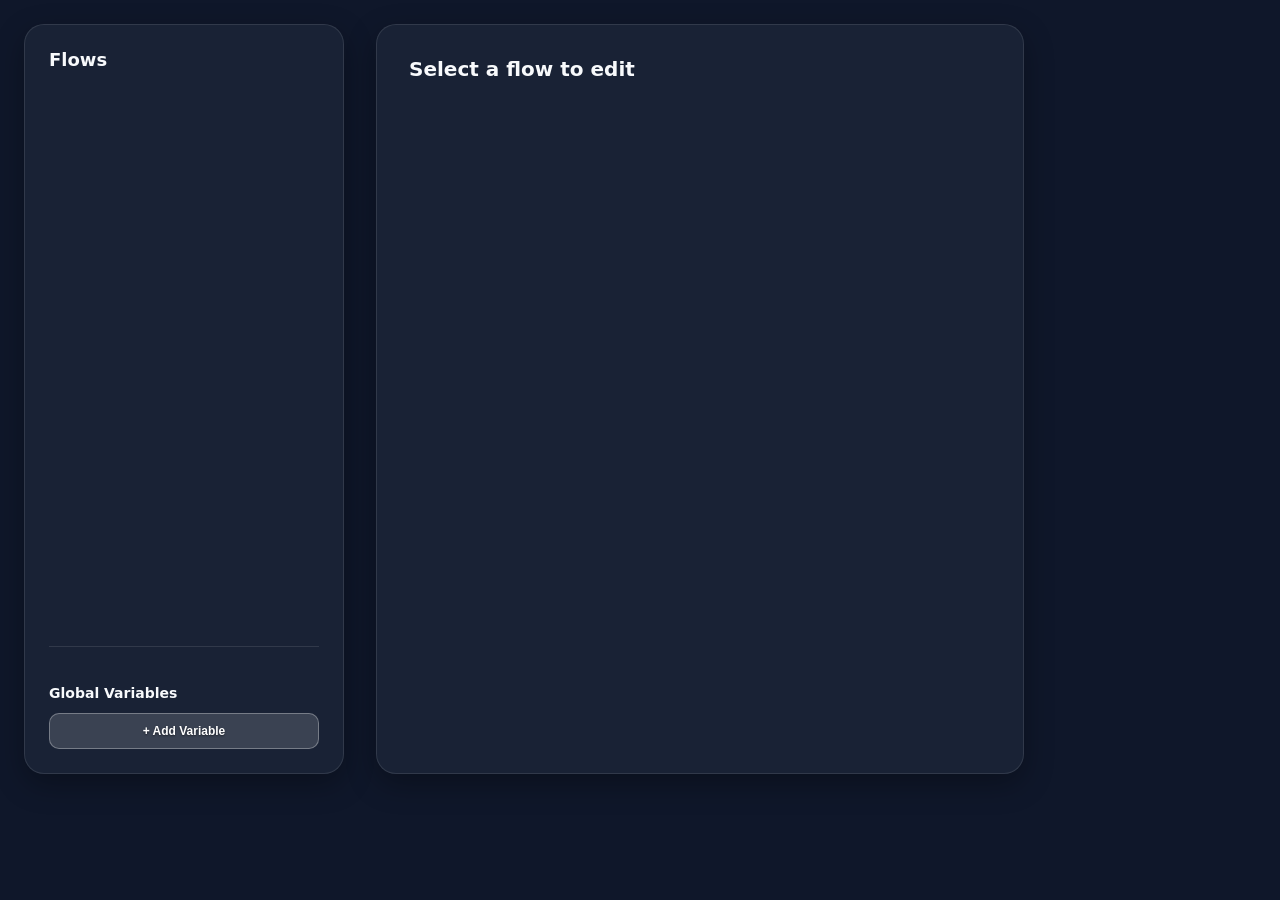
==== popup/manager.html @ d11d2a37 "Release v1.5.0: New Dashboard, Step Editor, Variable System, and API Mapping." ====
<!DOCTYPE html>
<html>
<head>
    <meta charset="UTF-8">
    <title>AutoFlow Dashboard</title>
    <link rel="stylesheet" href="popup.css">
    <style>
        :root {
            --primary: #6366f1;
            --primary-hover: #4f46e5;
            --bg: #0f172a;
            --sidebar-bg: rgba(30, 41, 59, 0.7);
            --card-bg: rgba(255, 255, 255, 0.03);
            --text-main: #f8fafc;
            --text-dim: #94a3b8;
            --success: #22c55e;
        }
        body { width: 1000px; height: 750px; margin: 0; padding: 24px; background: var(--bg); color: var(--text-main); font-family: 'Inter', system-ui, sans-serif; overflow: hidden; }
        .dashboard-container { display: grid; grid-template-columns: 320px 1fr; gap: 32px; height: 100%; }
        
        .sidebar { background: var(--sidebar-bg); backdrop-filter: blur(12px); border-radius: 20px; padding: 24px; border: 1px solid rgba(255, 255, 255, 0.1); display: flex; flex-direction: column; gap: 20px; box-shadow: 0 10px 30px rgba(0,0,0,0.3); overflow: hidden; }
        .session-list { flex-grow: 1; overflow-y: auto; margin-right: -10px; padding-right: 10px; }
        .main-content { background: var(--sidebar-bg); backdrop-filter: blur(12px); border-radius: 20px; padding: 32px; border: 1px solid rgba(255, 255, 255, 0.1); overflow-y: auto; box-shadow: 0 10px 30px rgba(0,0,0,0.3); }

        .section-header { font-size: 14px; text-transform: uppercase; letter-spacing: 0.1em; color: var(--text-dim); margin-bottom: 12px; font-weight: 700; }
        
        /* Premium Buttons */
        .main-btn { background: var(--primary); color: white; border: none; padding: 10px 24px; border-radius: 12px; font-weight: 600; cursor: pointer; transition: all 0.3s; box-shadow: 0 4px 12px rgba(99, 102, 241, 0.3); }
        .main-btn:hover { background: var(--primary-hover); transform: translateY(-1px); box-shadow: 0 6px 16px rgba(99, 102, 241, 0.4); }
        
        .secondary-btn { background: rgba(255, 255, 255, 0.15); color: #fff; border: 1px solid rgba(255, 255, 255, 0.3); padding: 10px 16px; border-radius: 10px; font-weight: 600; cursor: pointer; transition: all 0.2s; text-shadow: 0 1px 2px rgba(0,0,0,0.5); }
        .secondary-btn:hover { background: var(--primary); border-color: var(--primary); transform: translateY(-1px); }

        /* Step Editor Styles */
        .step-item { background: var(--card-bg); border-radius: 12px; padding: 16px; margin-bottom: 12px; border: 1px solid rgba(255, 255, 255, 0.05); display: flex; align-items: start; gap: 16px; transition: transform 0.2s, background 0.2s; }
        .step-item:hover { background: rgba(255, 255, 255, 0.06); transform: translateX(4px); }
        
        .step-index { background: var(--primary); color: white; width: 28px; height: 28px; border-radius: 8px; display: flex; align-items: center; justify-content: center; font-size: 13px; font-weight: 700; flex-shrink: 0; box-shadow: 0 2px 8px rgba(99, 102, 241, 0.3); }
        .step-details { flex-grow: 1; }
        .step-type { font-weight: 800; text-transform: uppercase; font-size: 12px; color: #818cf8; letter-spacing: 0.05em; }
        .step-selector { font-size: 12px; color: var(--text-dim); display: block; margin-top: 4px; font-family: 'JetBrains Mono', 'Fira Code', monospace; background: rgba(0,0,0,0.2); padding: 4px 8px; border-radius: 6px; }
        
        .step-input { background: rgba(15, 23, 42, 0.9); border: 1px solid rgba(255, 255, 255, 0.1); color: #fff; border-radius: 8px; padding: 8px 12px; width: 100%; margin-top: 12px; font-size: 13px; outline: none; transition: border-color 0.2s; }
        .step-input:focus { border-color: var(--primary); box-shadow: 0 0 0 2px rgba(99, 102, 241, 0.2); }

        .var-section { margin-top: auto; padding-top: 24px; border-top: 1px solid rgba(255, 255, 255, 0.1); }
        .var-item { display: flex; gap: 12px; margin-bottom: 12px; align-items: center; }
        .var-input { background: rgba(15, 23, 42, 0.9); border: 1px solid rgba(255, 255, 255, 0.1); color: #fff; border-radius: 6px; padding: 6px 10px; font-size: 12px; flex-grow: 1; }
        
        .save-banner { position: fixed; bottom: 32px; right: 32px; background: var(--success); color: white; padding: 14px 28px; border-radius: 12px; font-weight: 600; box-shadow: 0 10px 25px rgba(34, 197, 94, 0.4); z-index: 1000; opacity: 0; transform: translateY(20px); transition: all 0.4s cubic-bezier(0.175, 0.885, 0.32, 1.275); pointer-events: none; }
        .save-banner.show { opacity: 1; transform: translateY(0); }

        .api-mapping { margin-top: 12px; border-top: 1px dashed rgba(251, 191, 36, 0.3); padding-top: 8px; }
        .api-call-item { display: flex; align-items: center; gap: 8px; font-size: 11px; margin-bottom: 4px; color: #e2e8f0; }
        .api-method { font-weight: bold; padding: 1px 4px; border-radius: 4px; background: rgba(16, 185, 129, 0.2); color: #10b981; min-width: 40px; text-align: center; }
        .api-url { white-space: nowrap; overflow: hidden; text-overflow: ellipsis; color: var(--text-dim); flex-grow: 1; font-family: monospace; }

        /* Custom Scrollbar */
        ::-webkit-scrollbar { width: 8px; }
        ::-webkit-scrollbar-track { background: transparent; }
        ::-webkit-scrollbar-thumb { background: rgba(255,255,255,0.1); border-radius: 10px; }
        ::-webkit-scrollbar-thumb:hover { background: rgba(255,255,255,0.2); }
    </style>
</head>
<body>
    <div class="dashboard-container">
        <div class="sidebar">
            <h2 style="font-size: 18px; margin: 0;">Flows</h2>
            <div id="side-session-list" class="session-list" style="flex-grow: 1;"></div>
            
            <div class="var-section">
                <h3 style="font-size: 14px; margin-bottom: 12px;">Global Variables</h3>
                <div id="variable-list"></div>
                <button id="add-var" class="secondary-btn" style="width: 100%; margin-top: 8px; font-size: 12px;">+ Add Variable</button>
            </div>
        </div>

        <div class="main-content">
            <div id="editor-header" style="display: flex; justify-content: space-between; align-items: center; margin-bottom: 24px;">
                <h1 id="editing-session-name" style="margin: 0; font-size: 20px;">Select a flow to edit</h1>
                <button id="save-flow" class="main-btn" style="display: none;">Save Changes</button>
            </div>
            <div id="step-editor-list"></div>
        </div>
    </div>

    <div id="save-banner" class="save-banner">Changes saved successfully!</div>

    <script src="manager.js"></script>
</body>
</html>
---- popup/popup.css ----
:root {
  --primary: #7c3aed;
  --primary-hover: #6d28d9;
  --bg: #0f172a;
  --card-bg: rgba(30, 41, 59, 0.7);
  --text: #f8fafc;
  --text-dim: #94a3b8;
  --danger: #ef4444;
  --success: #22c55e;
}

body {
  width: 320px;
  margin: 0;
  padding: 16px;
  background-color: var(--bg);
  color: var(--text);
  font-family: 'Inter', system-ui, -apple-system, sans-serif;
  overflow-x: hidden;
}

.container {
  display: flex;
  flex-direction: column;
  gap: 16px;
}

.header {
  display: flex;
  justify-content: space-between;
  align-items: center;
}

.brand {
  font-weight: 700;
  font-size: 1.1rem;
  background: linear-gradient(135deg, #a78bfa, #7c3aed);
  -webkit-background-clip: text;
  background-clip: text;
  -webkit-text-fill-color: transparent;
}

.status-badge {
  font-size: 0.7rem;
  padding: 2px 8px;
  border-radius: 12px;
  background: rgba(255, 255, 255, 0.1);
  color: var(--text-dim);
}

.status-badge.recording {
  background: rgba(239, 68, 68, 0.2);
  color: var(--danger);
  animation: pulse 2s infinite;
}

@keyframes pulse {
  0% { opacity: 1; }
  50% { opacity: 0.6; }
  100% { opacity: 1; }
}

.actions-row {
  display: flex;
  gap: 8px;
}

.secondary-btn {
  background: var(--card-bg);
  border: 1px solid rgba(255, 255, 255, 0.1);
  border-radius: 12px;
  width: 48px;
  display: flex;
  align-items: center;
  justify-content: center;
  cursor: pointer;
  transition: all 0.2s;
}

.secondary-btn:hover {
  background: rgba(255, 255, 255, 0.1);
  border-color: var(--primary);
}

.main-btn {
  flex: 1;
  padding: 12px;
  border: none;
  border-radius: 12px;
  font-weight: 600;
  cursor: pointer;
  transition: all 0.2s;
  display: flex;
  align-items: center;
  justify-content: center;
  gap: 8px;
}

.btn-record {
  background: var(--primary);
  color: white;
  box-shadow: 0 4px 14px 0 rgba(124, 58, 237, 0.39);
}

.btn-record:hover {
  background: var(--primary-hover);
  transform: translateY(-1px);
}

.btn-stop {
  background: var(--danger);
  color: white;
}

.section-title {
  font-size: 0.8rem;
  font-weight: 600;
  color: var(--text-dim);
  text-transform: uppercase;
  letter-spacing: 0.05em;
  margin-bottom: 8px;
}

.session-list {
  display: flex;
  flex-direction: column;
  gap: 8px;
  max-height: 200px;
  overflow-y: auto;
}

/* Glassmorphism scrollbar */
.session-list::-webkit-scrollbar {
  width: 4px;
}
.session-list::-webkit-scrollbar-thumb {
  background: rgba(255, 255, 255, 0.1);
  border-radius: 10px;
}

.session-item {
  background: var(--card-bg);
  backdrop-filter: blur(8px);
  border: 1px solid rgba(255, 255, 255, 0.05);
  padding: 10px;
  border-radius: 10px;
  display: flex;
  justify-content: space-between;
  align-items: center;
  transition: border-color 0.2s;
}

.session-item:hover {
  border-color: rgba(124, 58, 237, 0.4);
}

.session-info {
  display: flex;
  flex-direction: column;
}

.session-name {
  font-size: 0.85rem;
  font-weight: 500;
}

.session-meta {
  font-size: 0.7rem;
  color: var(--text-dim);
}

.session-controls {
  display: flex;
  gap: 6px;
}

.small-btn {
  background: rgba(255, 255, 255, 0.05);
  border: 1px solid rgba(255, 255, 255, 0.1);
  color: var(--text-dim);
  border-radius: 6px;
  width: 28px;
  height: 28px;
  display: flex;
  align-items: center;
  justify-content: center;
  cursor: pointer;
  transition: all 0.2s;
}

.small-btn:hover {
  background: var(--primary);
  color: white;
  border-color: var(--primary);
}

.play-btn:hover {
  background: var(--success);
  border-color: var(--success);
}

.export-btn:hover {
  background: var(--primary);
}

#empty-state {
  text-align: center;
  padding: 20px;
  color: var(--text-dim);
  font-size: 0.8rem;
  font-style: italic;
}
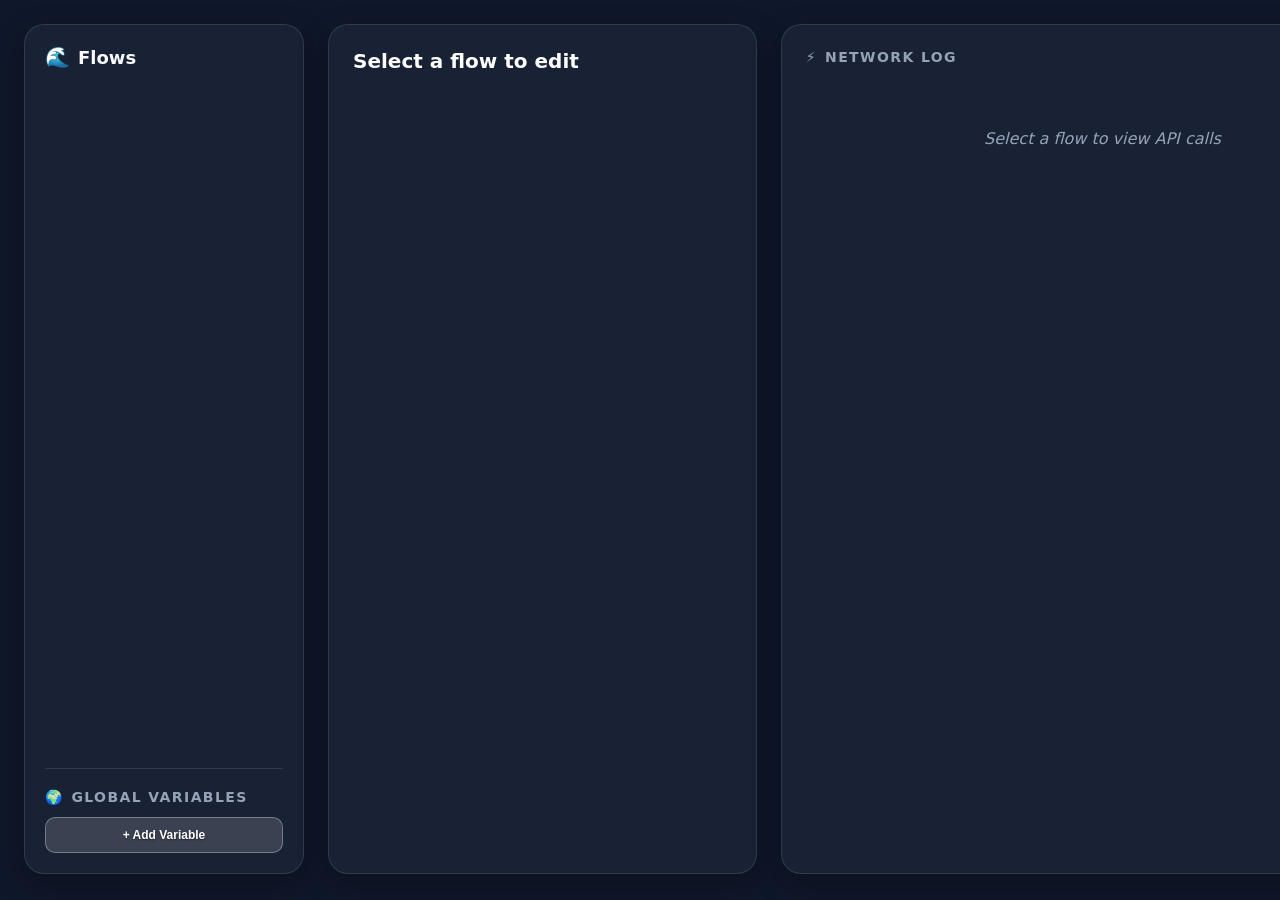
==== commit 2bf95ba9: "release: v1.6.0 - Deep API Inspection & Response Body Capture" ====
--- a/popup/manager.html
+++ b/popup/manager.html
@@ -1,5 +1,6 @@
 <!DOCTYPE html>
 <html>
+
 <head>
     <meta charset="UTF-8">
     <title>AutoFlow Dashboard</title>
@@ -15,77 +16,450 @@
             --text-dim: #94a3b8;
             --success: #22c55e;
         }
-        body { width: 1000px; height: 750px; margin: 0; padding: 24px; background: var(--bg); color: var(--text-main); font-family: 'Inter', system-ui, sans-serif; overflow: hidden; }
-        .dashboard-container { display: grid; grid-template-columns: 320px 1fr; gap: 32px; height: 100%; }
-        
-        .sidebar { background: var(--sidebar-bg); backdrop-filter: blur(12px); border-radius: 20px; padding: 24px; border: 1px solid rgba(255, 255, 255, 0.1); display: flex; flex-direction: column; gap: 20px; box-shadow: 0 10px 30px rgba(0,0,0,0.3); overflow: hidden; }
-        .session-list { flex-grow: 1; overflow-y: auto; margin-right: -10px; padding-right: 10px; }
-        .main-content { background: var(--sidebar-bg); backdrop-filter: blur(12px); border-radius: 20px; padding: 32px; border: 1px solid rgba(255, 255, 255, 0.1); overflow-y: auto; box-shadow: 0 10px 30px rgba(0,0,0,0.3); }
-
-        .section-header { font-size: 14px; text-transform: uppercase; letter-spacing: 0.1em; color: var(--text-dim); margin-bottom: 12px; font-weight: 700; }
-        
+
+        body {
+            width: 1400px;
+            height: 850px;
+            margin: 0;
+            padding: 24px;
+            background: var(--bg);
+            color: var(--text-main);
+            font-family: 'Inter', system-ui, sans-serif;
+            overflow: hidden;
+        }
+
+        .dashboard-container {
+            display: grid;
+            grid-template-columns: 280px 1fr 1.5fr;
+            gap: 24px;
+            height: 100%;
+        }
+
+        .sidebar {
+            background: var(--sidebar-bg);
+            backdrop-filter: blur(12px);
+            border-radius: 20px;
+            padding: 20px;
+            border: 1px solid rgba(255, 255, 255, 0.1);
+            display: flex;
+            flex-direction: column;
+            gap: 16px;
+            box-shadow: 0 10px 30px rgba(0, 0, 0, 0.3);
+            overflow: hidden;
+        }
+
+        .session-list {
+            flex-grow: 1;
+            overflow-y: auto;
+            margin-right: -10px;
+            padding-right: 10px;
+        }
+
+        .main-content {
+            background: var(--sidebar-bg);
+            backdrop-filter: blur(12px);
+            border-radius: 20px;
+            padding: 24px;
+            border: 1px solid rgba(255, 255, 255, 0.1);
+            overflow-y: auto;
+            box-shadow: 0 10px 30px rgba(0, 0, 0, 0.3);
+        }
+
+        .network-pane {
+            background: var(--sidebar-bg);
+            backdrop-filter: blur(12px);
+            border-radius: 20px;
+            padding: 24px;
+            border: 1px solid rgba(255, 255, 255, 0.1);
+            display: flex;
+            flex-direction: column;
+            box-shadow: 0 10px 30px rgba(0, 0, 0, 0.3);
+            overflow: hidden;
+        }
+
+        #network-log-list {
+            flex-grow: 1;
+            overflow-y: auto;
+            margin-top: 12px;
+        }
+
+        .section-header {
+            font-size: 14px;
+            text-transform: uppercase;
+            letter-spacing: 0.1em;
+            color: var(--text-dim);
+            margin-bottom: 12px;
+            font-weight: 700;
+            display: flex;
+            align-items: center;
+            gap: 8px;
+        }
+
+        /* Session List Sidebar */
+        .session-item {
+            padding: 12px 16px;
+            border-radius: 12px;
+            background: rgba(255, 255, 255, 0.03);
+            border: 1px solid rgba(255, 255, 255, 0.05);
+            margin-bottom: 10px;
+            transition: all 0.2s;
+        }
+
+        .session-item:hover {
+            background: rgba(99, 102, 241, 0.1);
+            border-color: rgba(99, 102, 241, 0.4);
+            transform: translateX(2px);
+        }
+
+        .session-name {
+            font-size: 13px;
+            font-weight: 600;
+            color: #fff;
+            display: block;
+            margin-bottom: 4px;
+            overflow: hidden;
+            text-overflow: ellipsis;
+            white-space: nowrap;
+        }
+
+        .session-meta {
+            font-size: 11px;
+            color: var(--text-dim);
+        }
+
         /* Premium Buttons */
-        .main-btn { background: var(--primary); color: white; border: none; padding: 10px 24px; border-radius: 12px; font-weight: 600; cursor: pointer; transition: all 0.3s; box-shadow: 0 4px 12px rgba(99, 102, 241, 0.3); }
-        .main-btn:hover { background: var(--primary-hover); transform: translateY(-1px); box-shadow: 0 6px 16px rgba(99, 102, 241, 0.4); }
-        
-        .secondary-btn { background: rgba(255, 255, 255, 0.15); color: #fff; border: 1px solid rgba(255, 255, 255, 0.3); padding: 10px 16px; border-radius: 10px; font-weight: 600; cursor: pointer; transition: all 0.2s; text-shadow: 0 1px 2px rgba(0,0,0,0.5); }
-        .secondary-btn:hover { background: var(--primary); border-color: var(--primary); transform: translateY(-1px); }
+        .main-btn {
+            background: var(--primary);
+            color: white;
+            border: none;
+            padding: 10px 24px;
+            border-radius: 12px;
+            font-weight: 600;
+            cursor: pointer;
+            transition: all 0.3s;
+            box-shadow: 0 4px 12px rgba(99, 102, 241, 0.3);
+        }
+
+        .main-btn:hover {
+            background: var(--primary-hover);
+            transform: translateY(-1px);
+            box-shadow: 0 6px 16px rgba(99, 102, 241, 0.4);
+        }
+
+        .secondary-btn {
+            background: rgba(255, 255, 255, 0.15);
+            color: #fff;
+            border: 1px solid rgba(255, 255, 255, 0.3);
+            padding: 10px 16px;
+            border-radius: 10px;
+            font-weight: 600;
+            cursor: pointer;
+            transition: all 0.2s;
+            text-shadow: 0 1px 2px rgba(0, 0, 0, 0.5);
+        }
+
+        .secondary-btn:hover {
+            background: var(--primary);
+            border-color: var(--primary);
+            transform: translateY(-1px);
+        }
 
         /* Step Editor Styles */
-        .step-item { background: var(--card-bg); border-radius: 12px; padding: 16px; margin-bottom: 12px; border: 1px solid rgba(255, 255, 255, 0.05); display: flex; align-items: start; gap: 16px; transition: transform 0.2s, background 0.2s; }
-        .step-item:hover { background: rgba(255, 255, 255, 0.06); transform: translateX(4px); }
-        
-        .step-index { background: var(--primary); color: white; width: 28px; height: 28px; border-radius: 8px; display: flex; align-items: center; justify-content: center; font-size: 13px; font-weight: 700; flex-shrink: 0; box-shadow: 0 2px 8px rgba(99, 102, 241, 0.3); }
-        .step-details { flex-grow: 1; }
-        .step-type { font-weight: 800; text-transform: uppercase; font-size: 12px; color: #818cf8; letter-spacing: 0.05em; }
-        .step-selector { font-size: 12px; color: var(--text-dim); display: block; margin-top: 4px; font-family: 'JetBrains Mono', 'Fira Code', monospace; background: rgba(0,0,0,0.2); padding: 4px 8px; border-radius: 6px; }
-        
-        .step-input { background: rgba(15, 23, 42, 0.9); border: 1px solid rgba(255, 255, 255, 0.1); color: #fff; border-radius: 8px; padding: 8px 12px; width: 100%; margin-top: 12px; font-size: 13px; outline: none; transition: border-color 0.2s; }
-        .step-input:focus { border-color: var(--primary); box-shadow: 0 0 0 2px rgba(99, 102, 241, 0.2); }
-
-        .var-section { margin-top: auto; padding-top: 24px; border-top: 1px solid rgba(255, 255, 255, 0.1); }
-        .var-item { display: flex; gap: 12px; margin-bottom: 12px; align-items: center; }
-        .var-input { background: rgba(15, 23, 42, 0.9); border: 1px solid rgba(255, 255, 255, 0.1); color: #fff; border-radius: 6px; padding: 6px 10px; font-size: 12px; flex-grow: 1; }
-        
-        .save-banner { position: fixed; bottom: 32px; right: 32px; background: var(--success); color: white; padding: 14px 28px; border-radius: 12px; font-weight: 600; box-shadow: 0 10px 25px rgba(34, 197, 94, 0.4); z-index: 1000; opacity: 0; transform: translateY(20px); transition: all 0.4s cubic-bezier(0.175, 0.885, 0.32, 1.275); pointer-events: none; }
-        .save-banner.show { opacity: 1; transform: translateY(0); }
-
-        .api-mapping { margin-top: 12px; border-top: 1px dashed rgba(251, 191, 36, 0.3); padding-top: 8px; }
-        .api-call-item { display: flex; align-items: center; gap: 8px; font-size: 11px; margin-bottom: 4px; color: #e2e8f0; }
-        .api-method { font-weight: bold; padding: 1px 4px; border-radius: 4px; background: rgba(16, 185, 129, 0.2); color: #10b981; min-width: 40px; text-align: center; }
-        .api-url { white-space: nowrap; overflow: hidden; text-overflow: ellipsis; color: var(--text-dim); flex-grow: 1; font-family: monospace; }
+        .step-item {
+            background: var(--card-bg);
+            border-radius: 12px;
+            padding: 12px;
+            margin-bottom: 12px;
+            border: 1px solid rgba(255, 255, 255, 0.05);
+            display: flex;
+            align-items: start;
+            gap: 12px;
+            transition: background 0.2s;
+        }
+
+        .step-item:hover {
+            background: rgba(255, 255, 255, 0.06);
+        }
+
+        .step-index {
+            background: var(--primary);
+            color: white;
+            width: 24px;
+            height: 24px;
+            border-radius: 6px;
+            display: flex;
+            align-items: center;
+            justify-content: center;
+            font-size: 12px;
+            font-weight: 700;
+            flex-shrink: 0;
+        }
+
+        .step-details {
+            flex-grow: 1;
+        }
+
+        .step-type {
+            font-weight: 800;
+            text-transform: uppercase;
+            font-size: 11px;
+            color: #818cf8;
+            letter-spacing: 0.05em;
+        }
+
+        .step-selector {
+            font-size: 11px;
+            color: var(--text-dim);
+            display: block;
+            margin-top: 4px;
+            font-family: 'JetBrains Mono', monospace;
+            background: rgba(0, 0, 0, 0.2);
+            padding: 4px 8px;
+            border-radius: 6px;
+            overflow: hidden;
+            text-overflow: ellipsis;
+            white-space: nowrap;
+        }
+
+        .step-input {
+            background: rgba(15, 23, 42, 0.9);
+            border: 1px solid rgba(255, 255, 255, 0.1);
+            color: #fff;
+            border-radius: 8px;
+            padding: 8px 12px;
+            width: 100%;
+            margin-top: 8px;
+            font-size: 13px;
+            outline: none;
+        }
+
+        .var-section {
+            margin-top: auto;
+            padding-top: 20px;
+            border-top: 1px solid rgba(255, 255, 255, 0.1);
+        }
+
+        .var-item {
+            display: flex;
+            gap: 10px;
+            margin-bottom: 10px;
+            align-items: center;
+        }
+
+        .var-input {
+            background: rgba(15, 23, 42, 0.9);
+            border: 1px solid rgba(255, 255, 255, 0.1);
+            color: #fff;
+            border-radius: 6px;
+            padding: 6px 10px;
+            font-size: 12px;
+            flex-grow: 1;
+        }
+
+        .api-call-item {
+            margin-bottom: 8px;
+            border-radius: 10px;
+            background: rgba(0, 0, 0, 0.2);
+            overflow: hidden;
+            border: 1px solid rgba(255, 255, 255, 0.05);
+        }
+
+        .api-call-header {
+            display: flex;
+            align-items: flex-start;
+            gap: 8px;
+            font-size: 12px;
+            padding: 10px 14px;
+            color: #e2e8f0;
+            cursor: pointer;
+        }
+
+        .api-call-header:hover {
+            background: rgba(255, 255, 255, 0.03);
+        }
+
+        .api-method {
+            font-weight: bold;
+            padding: 2px 6px;
+            border-radius: 4px;
+            background: rgba(16, 185, 129, 0.2);
+            color: #10b981;
+            min-width: 50px;
+            text-align: center;
+            font-size: 10px;
+            flex-shrink: 0;
+        }
+
+        .api-status {
+            font-weight: bold;
+            color: #fbbf24;
+            margin-left: auto;
+            width: 35px;
+            text-align: right;
+            flex-shrink: 0;
+        }
+
+        .api-url {
+            color: var(--text-dim);
+            flex-grow: 1;
+            font-family: 'JetBrains Mono', monospace;
+            word-break: break-all;
+            white-space: normal;
+            line-height: 1.4;
+        }
+
+        .api-details {
+            display: none;
+            padding: 14px;
+            background: rgba(0, 0, 0, 0.3);
+            border-top: 1px solid rgba(255, 255, 255, 0.05);
+            font-size: 12px;
+        }
+
+        .api-details.expand {
+            display: block;
+        }
+
+        .payload-box {
+            margin-bottom: 16px;
+        }
+
+        .payload-title {
+            font-size: 11px;
+            color: #818cf8;
+            text-transform: uppercase;
+            margin-bottom: 8px;
+            font-weight: 700;
+            display: flex;
+            justify-content: space-between;
+            align-items: center;
+        }
+
+        .payload-content {
+            background: #000;
+            color: #10b981;
+            padding: 12px;
+            border-radius: 8px;
+            overflow-x: auto;
+            font-family: 'JetBrains Mono', monospace;
+            max-height: 300px;
+            white-space: pre-wrap;
+            word-break: break-all;
+            font-size: 11px;
+            line-height: 1.5;
+            border: 1px solid rgba(16, 185, 129, 0.2);
+            position: relative;
+        }
+
+        .copy-btn {
+            background: rgba(99, 102, 241, 0.1);
+            color: #818cf8;
+            border: 1px solid rgba(99, 102, 241, 0.3);
+            padding: 2px 8px;
+            border-radius: 4px;
+            font-size: 9px;
+            cursor: pointer;
+            transition: all 0.2s;
+            text-transform: none;
+            font-weight: 500;
+        }
+
+        .copy-btn:hover {
+            background: var(--primary);
+            color: white;
+        }
+
+        .copy-btn.copied {
+            background: var(--success);
+            color: white;
+            border-color: var(--success);
+        }
+
+        .save-banner {
+            position: fixed;
+            bottom: 32px;
+            right: 32px;
+            background: var(--success);
+            color: white;
+            padding: 14px 28px;
+            border-radius: 12px;
+            font-weight: 600;
+            box-shadow: 0 10px 25px rgba(34, 197, 94, 0.4);
+            z-index: 1000;
+            opacity: 0;
+            transform: translateY(20px);
+            transition: all 0.4s;
+            pointer-events: none;
+        }
+
+        .save-banner.show {
+            opacity: 1;
+            transform: translateY(0);
+        }
 
         /* Custom Scrollbar */
-        ::-webkit-scrollbar { width: 8px; }
-        ::-webkit-scrollbar-track { background: transparent; }
-        ::-webkit-scrollbar-thumb { background: rgba(255,255,255,0.1); border-radius: 10px; }
-        ::-webkit-scrollbar-thumb:hover { background: rgba(255,255,255,0.2); }
+        ::-webkit-scrollbar {
+            width: 6px;
+        }
+
+        ::-webkit-scrollbar-track {
+            background: transparent;
+        }
+
+        ::-webkit-scrollbar-thumb {
+            background: rgba(255, 255, 255, 0.1);
+            border-radius: 10px;
+        }
     </style>
 </head>
+
 <body>
     <div class="dashboard-container">
+        <!-- Pane 1: Flows & Vars -->
         <div class="sidebar">
-            <h2 style="font-size: 18px; margin: 0;">Flows</h2>
-            <div id="side-session-list" class="session-list" style="flex-grow: 1;"></div>
-            
+            <h2 style="font-size: 18px; margin: 0; display: flex; align-items: center; gap: 8px;">
+                <span style="font-size: 20px;">🌊</span> Flows
+            </h2>
+            <div id="side-session-list" class="session-list"></div>
+
             <div class="var-section">
-                <h3 style="font-size: 14px; margin-bottom: 12px;">Global Variables</h3>
+                <div class="section-header"><span>🌍</span> Global Variables</div>
                 <div id="variable-list"></div>
-                <button id="add-var" class="secondary-btn" style="width: 100%; margin-top: 8px; font-size: 12px;">+ Add Variable</button>
+                <button id="add-var" class="secondary-btn" style="width: 100%; margin-top: 8px; font-size: 12px;">+ Add
+                    Variable</button>
             </div>
         </div>
 
+        <!-- Pane 2: Action Editor -->
         <div class="main-content">
-            <div id="editor-header" style="display: flex; justify-content: space-between; align-items: center; margin-bottom: 24px;">
-                <h1 id="editing-session-name" style="margin: 0; font-size: 20px;">Select a flow to edit</h1>
+            <div id="editor-header"
+                style="display: flex; justify-content: space-between; align-items: start; margin-bottom: 24px;">
+                <div>
+                    <h1 id="editing-session-name" style="margin: 0; font-size: 20px; color: #fff;">Select a flow to edit
+                    </h1>
+                    <div id="session-stats" style="font-size: 12px; color: var(--text-dim); margin-top: 4px;"></div>
+                </div>
                 <button id="save-flow" class="main-btn" style="display: none;">Save Changes</button>
             </div>
             <div id="step-editor-list"></div>
         </div>
+
+        <!-- Pane 3: Network Log -->
+        <div class="network-pane">
+            <div class="section-header">
+                <span>⚡</span> Network Log
+                <div id="network-stats" style="font-weight: normal; font-size: 11px; margin-left: auto;"></div>
+            </div>
+            <div id="network-log-list">
+                <div style="color: var(--text-dim); font-style: italic; text-align: center; margin-top: 40px;">Select a
+                    flow to view API calls</div>
+            </div>
+        </div>
     </div>
 
     <div id="save-banner" class="save-banner">Changes saved successfully!</div>
 
     <script src="manager.js"></script>
 </body>
-</html>
+
+</html>
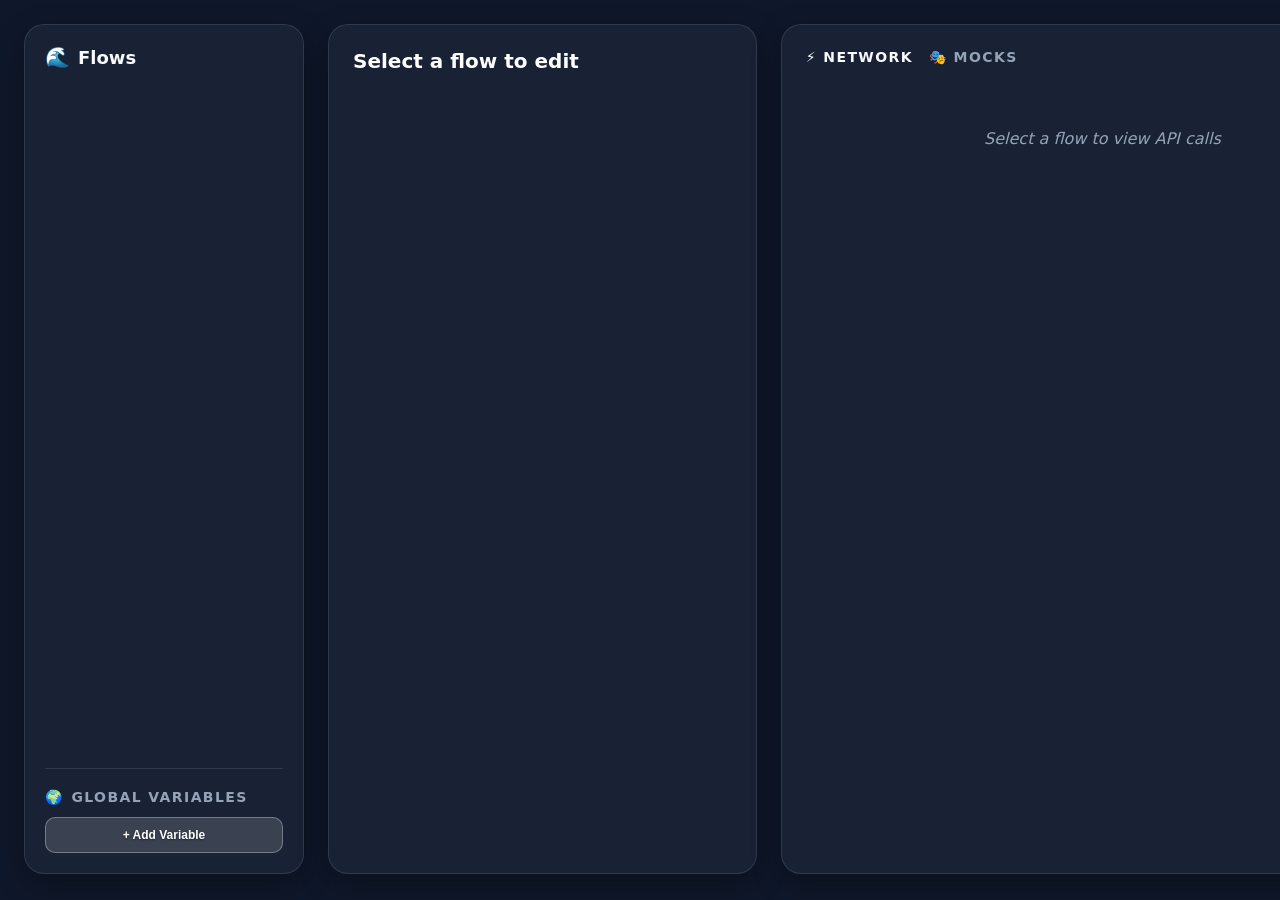
==== commit a9c8fca1: "feat: implement API Tester with smart cURL import (v1.9.0)" ====
--- a/popup/manager.html
+++ b/popup/manager.html
@@ -164,7 +164,24 @@
             transform: translateY(-1px);
         }
 
-        /* Step Editor Styles */
+        /* Mocking Styles */
+        .mock-item {
+            background: var(--card-bg);
+            border: 1px solid rgba(255, 255, 255, 0.05);
+            border-radius: 12px;
+            padding: 12px;
+            margin-bottom: 12px;
+        }
+
+        .mock-badge {
+            font-size: 9px;
+            padding: 2px 6px;
+            border-radius: 4px;
+            background: #818cf8;
+            color: white;
+            text-transform: uppercase;
+            font-weight: 700;
+        }
         .step-item {
             background: var(--card-bg);
             border-radius: 12px;
@@ -216,9 +233,9 @@
             background: rgba(0, 0, 0, 0.2);
             padding: 4px 8px;
             border-radius: 6px;
-            overflow: hidden;
-            text-overflow: ellipsis;
-            white-space: nowrap;
+            word-break: break-all;
+            white-space: normal;
+            line-height: 1.4;
         }
 
         .step-input {
@@ -444,15 +461,33 @@
             <div id="step-editor-list"></div>
         </div>
 
-        <!-- Pane 3: Network Log -->
+        <!-- Pane 3: Network & Mocks -->
         <div class="network-pane">
-            <div class="section-header">
-                <span>⚡</span> Network Log
-                <div id="network-stats" style="font-weight: normal; font-size: 11px; margin-left: auto;"></div>
+            <div class="section-header" style="justify-content: space-between; gap: 0;">
+                <div style="display: flex; gap: 16px;">
+                    <span id="tab-network" class="active-tab" style="cursor: pointer; color: var(--text-main);">⚡ Network</span>
+                    <span id="tab-mocks" style="cursor: pointer; color: var(--text-dim);">🎭 Mocks</span>
+                </div>
+                <div id="network-stats" style="font-weight: normal; font-size: 11px;"></div>
             </div>
-            <div id="network-log-list">
-                <div style="color: var(--text-dim); font-style: italic; text-align: center; margin-top: 40px;">Select a
-                    flow to view API calls</div>
+
+            <!-- Network List View -->
+            <div id="network-log-view" style="display: flex; flex-direction: column; flex-grow: 1; overflow: hidden;">
+                <div id="network-log-list" style="flex-grow: 1; overflow-y: auto; margin-top: 12px;">
+                    <div style="color: var(--text-dim); font-style: italic; text-align: center; margin-top: 40px;">Select a flow to view API calls</div>
+                </div>
+            </div>
+
+            <!-- Mocks Management View -->
+            <div id="mock-manager-view" style="display: none; flex-direction: column; flex-grow: 1; overflow: hidden; margin-top: 12px;">
+                <div style="display: flex; justify-content: space-between; align-items: center; margin-bottom: 12px;">
+                    <span style="font-size: 12px; color: var(--text-dim);">Background request interception</span>
+                    <label class="switch-container" style="display: flex; align-items: center; gap: 8px; font-size: 11px; cursor: pointer;">
+                        <input type="checkbox" id="enable-mocking"> ENABLED
+                    </label>
+                </div>
+                <div id="mock-list" style="flex-grow: 1; overflow-y: auto;"></div>
+                <button id="add-mock" class="secondary-btn" style="width: 100%; margin-top: 12px;">+ Create Mock Rule</button>
             </div>
         </div>
     </div>
